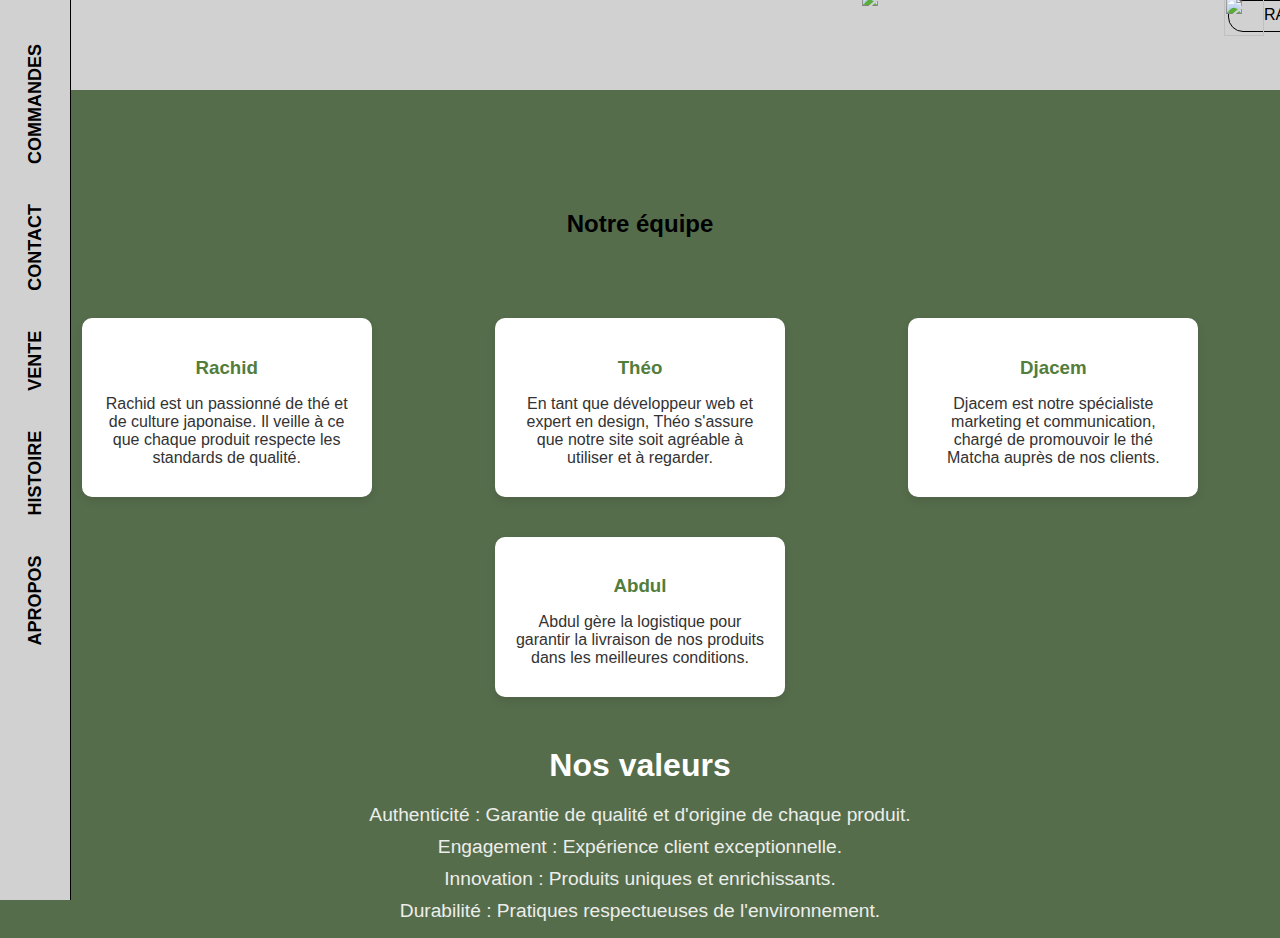
==== Apropos.html @ 2fc6855a "Add files via upload" ====
<!DOCTYPE html>
<html lang="fr">
<head>
    <meta charset="UTF-8">
    <meta name="viewport" content="width=device,initial-scale=1.0*">
    <link rel="stylesheet" href="MATCHATEA2.css">
    <title>CSS Matcha</title>
</head>
<header>
<div class="a">
    <a href="" class="b">APROPOS</a>
    <a href="" class="b">HISTOIRE</a>
    <a href="" class="b">VENTE</a>
    <a href="" class="b">CONTACT</a>
    <a href="file:///C:/MTea/commandes.html" class="b">COMMANDES</a> 
</div>
</header>
<body>
    
<div class="titre">
    <img src="c:\Users\theof\Downloads\image.png">
    <p class="profil">
    <img src="c:\Users\hayou\Downloads\logo.png" class="logo">
    <a href="file:///C:/MTea/profil.html" class="Rachid">RACHID</a>
    </p>
</div>
<main>
    <section>
        <div class="container">
            <h2>Notre équipe</h2>
            <div class="team-members">
                <div class="member">
                    <h3>Rachid</h3>
                    <p>Rachid est un passionné de thé et de culture japonaise. Il veille à ce que chaque produit respecte les standards de qualité.</p>
                </div>
                <div class="member">
                    <h3>Théo</h3>
                    <p>En tant que développeur web et expert en design, Théo s'assure que notre site soit agréable à utiliser et à regarder.</p>
                </div>
                <div class="member">
                    <h3>Djacem</h3>
                    <p>Djacem est notre spécialiste marketing et communication, chargé de promouvoir le thé Matcha auprès de nos clients.</p>
                </div>
                <div class="member">
                    <h3>Abdul</h3>
                    <p>Abdul gère la logistique pour garantir la livraison de nos produits dans les meilleures conditions.</p>
                </div>
            </div>
        </div>
    </section>

    <section class="values">
        <h2>Nos valeurs</h2>
        <ul>
            <li>Authenticité : Garantie de qualité et d'origine de chaque produit.</li>
            <li>Engagement : Expérience client exceptionnelle.</li>
            <li>Innovation : Produits uniques et enrichissants.</li>
            <li>Durabilité : Pratiques respectueuses de l'environnement.</li>
        </ul>
    </section>
</main>

  </body>
  </html>
---- MATCHATEA2.css ----
body {
  color: black;
  font-family: 'Lucida Sans', 'Lucida Sans Regular', 'Lucida Grande', 'Lucida Sans Unicode', Geneva, Verdana, sans-serif;
  background-color: #566D4C;
  margin: 0;
  padding: 0;
}

a {
  text-decoration: none;
}

a:hover {
  text-decoration: underline;
}

header {
  position: fixed;
  top: 0;
  left: 0;
  background-color: rgb(209, 209, 209);
  width: 70px;
  height: 100%;
  display: flex;
  flex-direction: column;
  border-right: 1px solid #000000;
}

.a {
  display: flex;
  gap: 40px;
  margin-top: 600px;
  transform: rotate(-90deg);
}

.b {
  color: black;
  font-size: 18px;
  font-weight: bold;
  transition: color 0.3s;
}

.b:hover {
  color: #527d3c;
}

.titre {
  position: static;
  display: flex;
  justify-content: flex-end;
  height: 100px;
  background-color: rgb(209, 209, 209);
  margin-top: -10px;
  margin-left: 50px;
  margin-right: -50px;
}

.profil {
  display: flex;
  justify-self: flex-end;
  justify-content: space-between;
  background-color: rgb(209, 209, 209);
  width: 100px;
  height: 30px;
  color: #000000;
  border-radius: 15px;
  border: 1px solid #000000;
  margin-left: 350px;
  margin-top: 10px;
}

.logo {
  margin-top: -5px;
  margin-left: -5px;
  width: 40px;
  height: 40px;
}

.Rachid {
  color: #000000;
  margin-top: 5px;
  margin-right: 30px;
}

.container {
  display: flex;
  flex-wrap: wrap;
  justify-content: space-around;
  gap: 20px;
  margin: 100px auto 15px;
  max-width: 1200px;
  padding: 0 20px;
}

.team-members {
  display: flex;
  justify-content: space-around;
  flex-wrap: wrap;
  gap: 40px;
  margin-top: 40px;
}

.member {
  width: 250px;
  text-align: center;
  background-color: #fff;
  padding: 20px;
  border-radius: 10px;
  box-shadow: 0 4px 8px rgba(0, 0, 0, 0.1);
  transition: box-shadow 0.3s ease;
}

.member:hover {
  box-shadow: 0 6px 12px rgba(0, 0, 0, 0.2);
}

.member h3 {
  color: #527d3c;
  margin-bottom: 10px;
}

.member p {
  font-size: 1em;
  color: #333;
  margin-bottom: 10px;
}

.values {
  margin-top: 50px;
  text-align: center;
}

.values h2 {
  font-size: 2em;
  color: #ffffff;
  margin-bottom: 20px;
}

.values ul {
  list-style: none;
  padding: 0;
}

.values li {
  font-size: 1.2em;
  color: #eceeeb;
  margin-bottom: 10px;
}
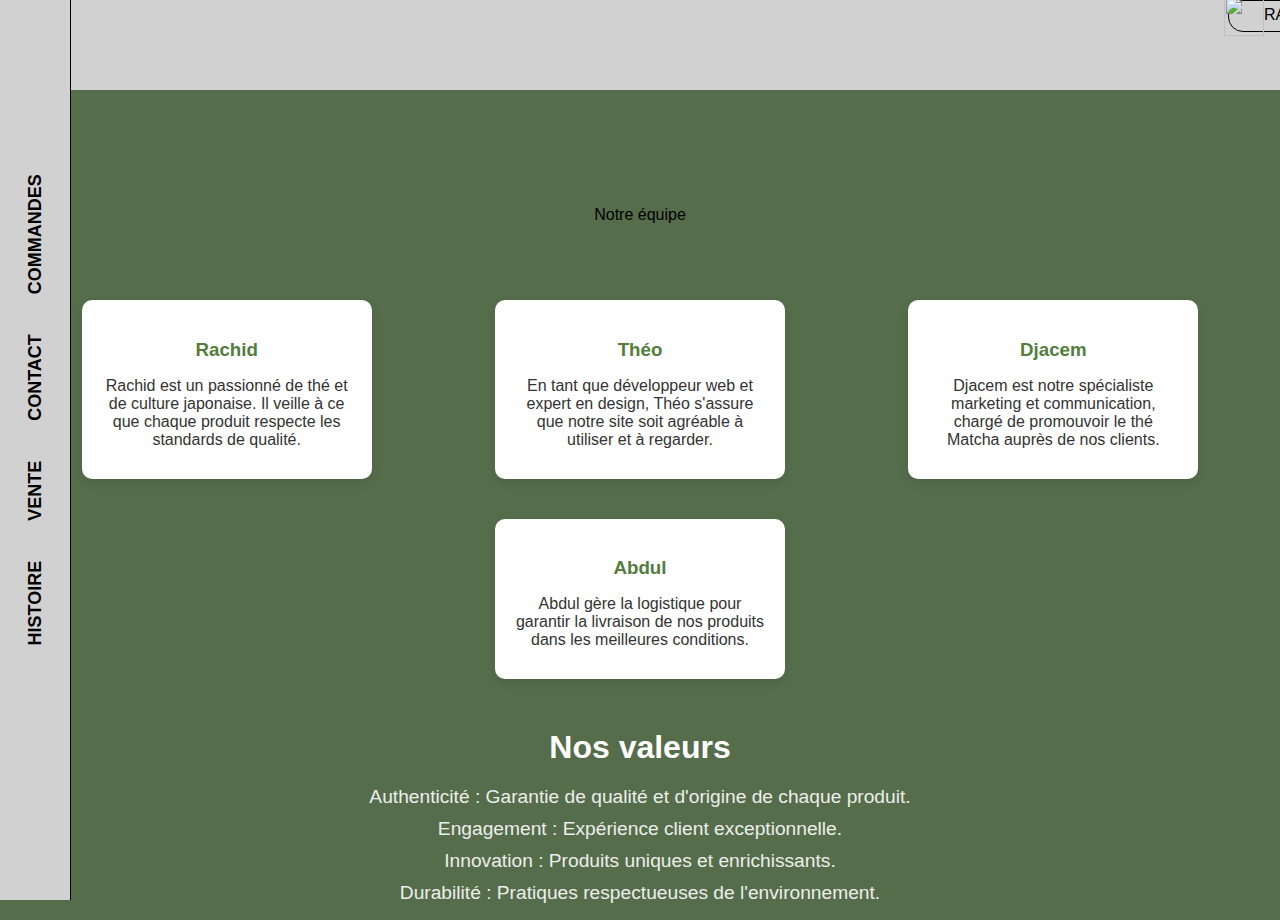
==== commit 029ccbef: "Update Apropos.html" ====
--- a/Apropos.html
+++ b/Apropos.html
@@ -7,19 +7,17 @@
     <link rel="stylesheet" href="MATCHATEA2.css">
     <title>CSS Matcha</title>
 </head>
-<header>
-<div class="a">
-    <a href="" class="b">APROPOS</a>
-    <a href="" class="b">HISTOIRE</a>
-    <a href="" class="b">VENTE</a>
-    <a href="" class="b">CONTACT</a>
-    <a href="file:///C:/MTea/commandes.html" class="b">COMMANDES</a> 
-</div>
-</header>
 <body>
-    
+    <header>
+        <div class="a">
+            <a href="" class="b">HISTOIRE</a>
+            <a href="file:///C:/Users/hayou/Downloads/Vente.html" class="b">VENTE</a>
+            <a href="" class="b">CONTACT</a>
+            <a href="file:///C:/MTea/commandes.html" class="b">COMMANDES</a> 
+        </div>
+        </header>
 <div class="titre">
-    <img src="c:\Users\theof\Downloads\image.png">
+    <a href="file:///C:/MTea/INDEX.html" ><img src="C:\Users\hayou\Downloads\Matcha-Tea-06-01-2025 (6).png" class="titre"></a>
     <p class="profil">
     <img src="c:\Users\hayou\Downloads\logo.png" class="logo">
     <a href="file:///C:/MTea/profil.html" class="Rachid">RACHID</a>
@@ -28,7 +26,7 @@
 <main>
     <section>
         <div class="container">
-            <h2>Notre équipe</h2>
+            <p class="teams">Notre équipe</p>
             <div class="team-members">
                 <div class="member">
                     <h3>Rachid</h3>
@@ -62,4 +60,4 @@
 </main>
 
   </body>
-  </html>+  </html>
